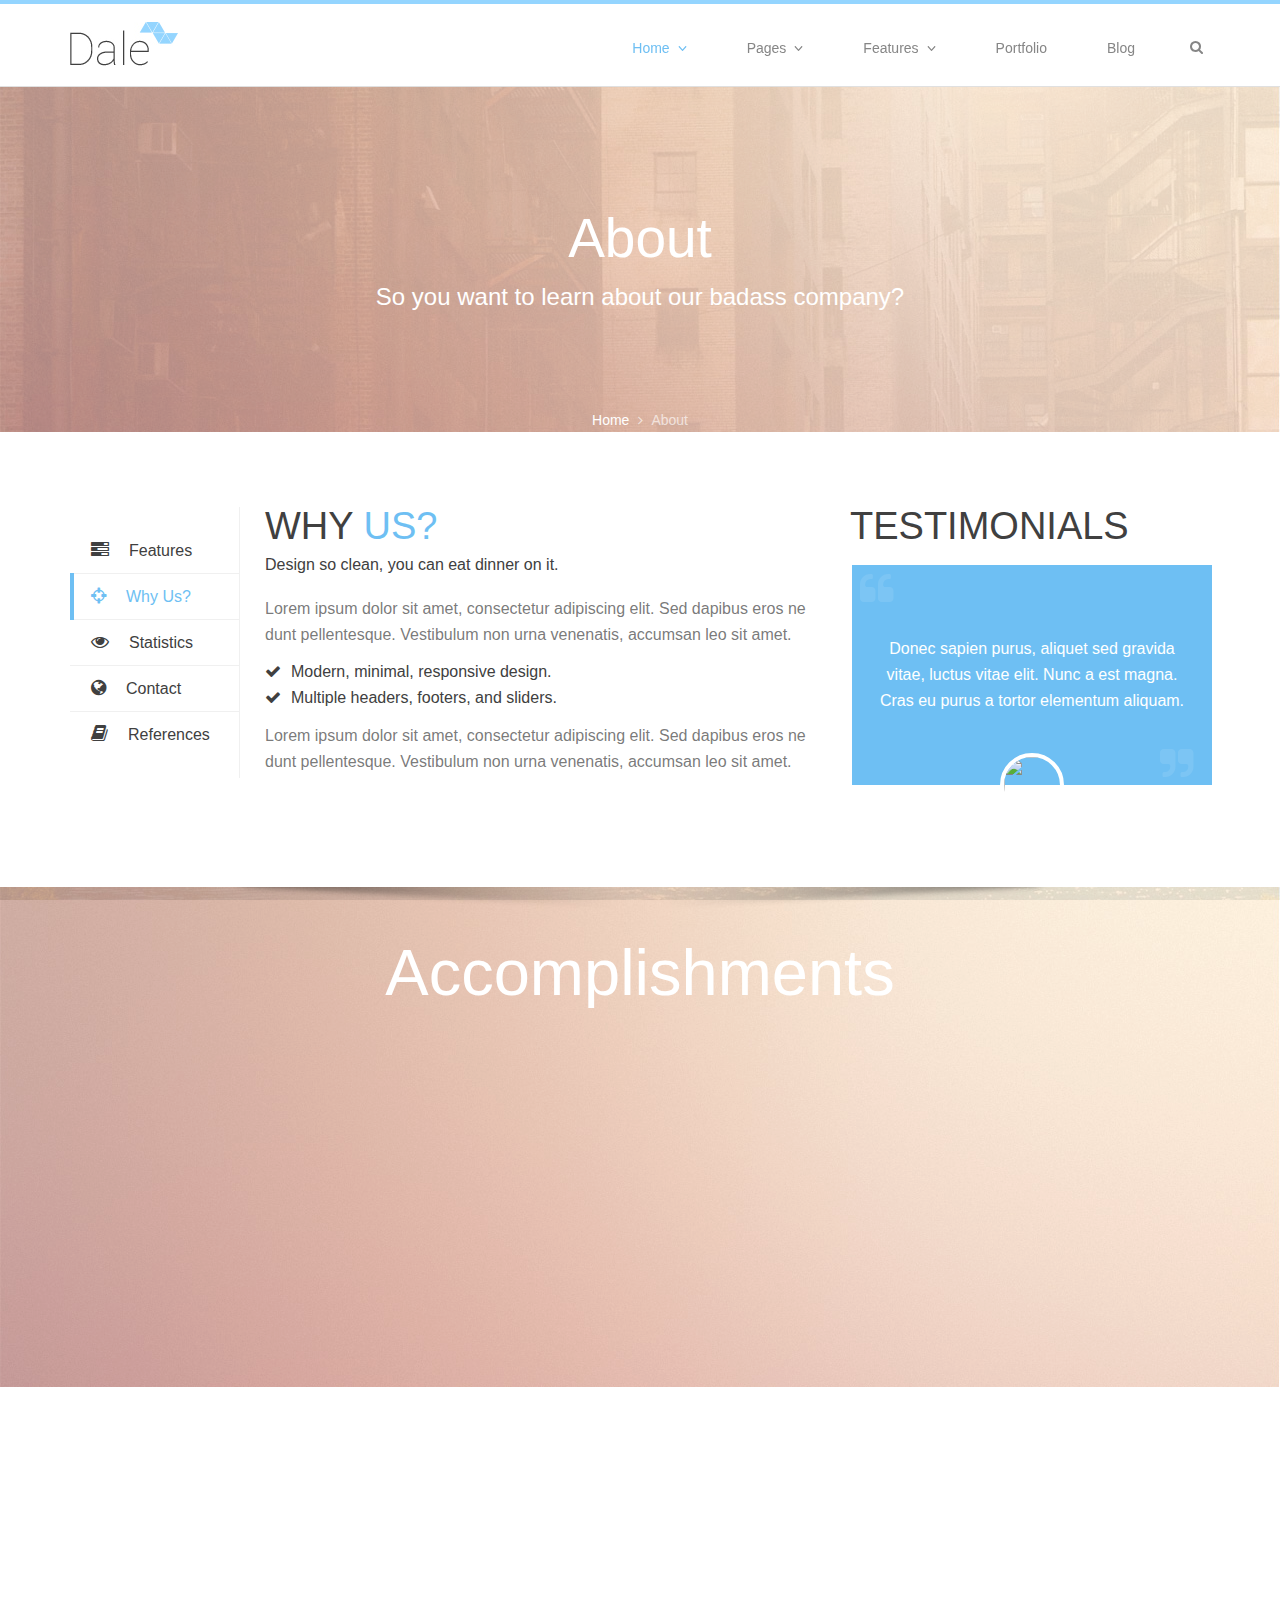
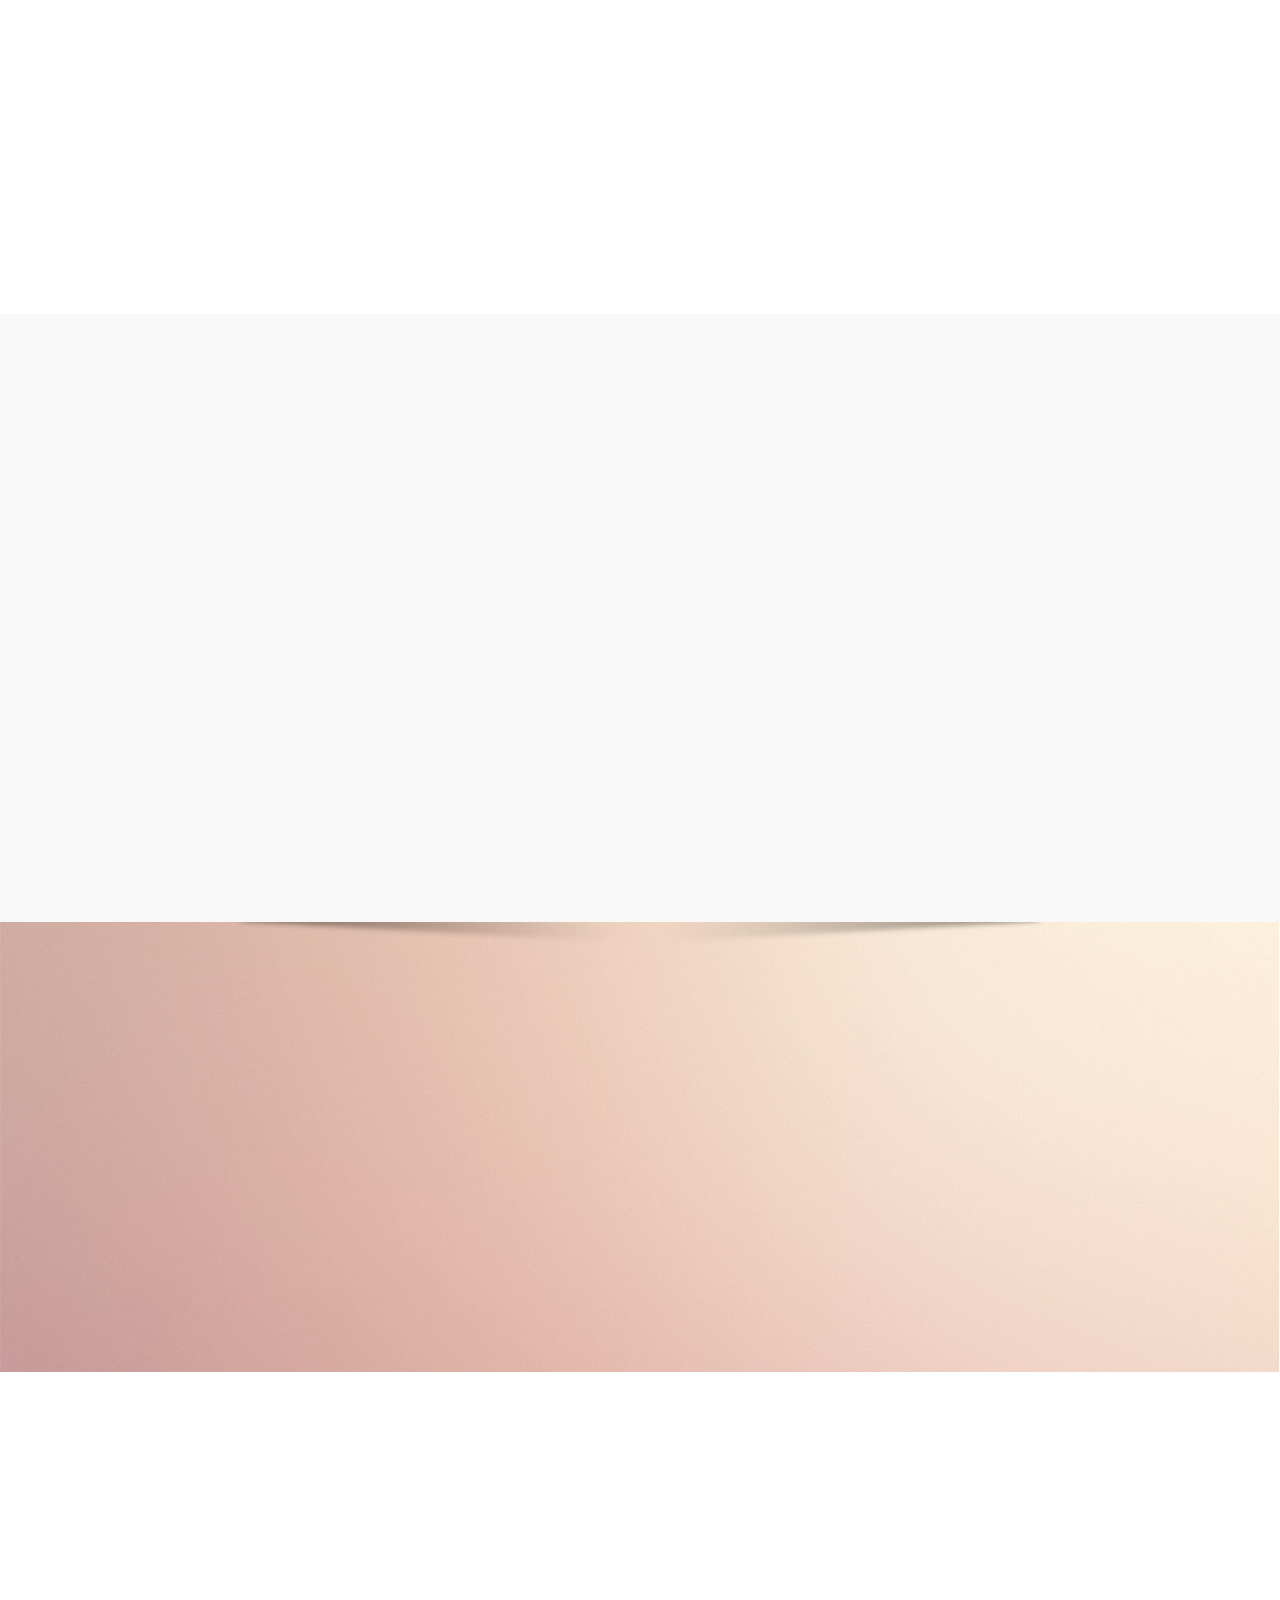
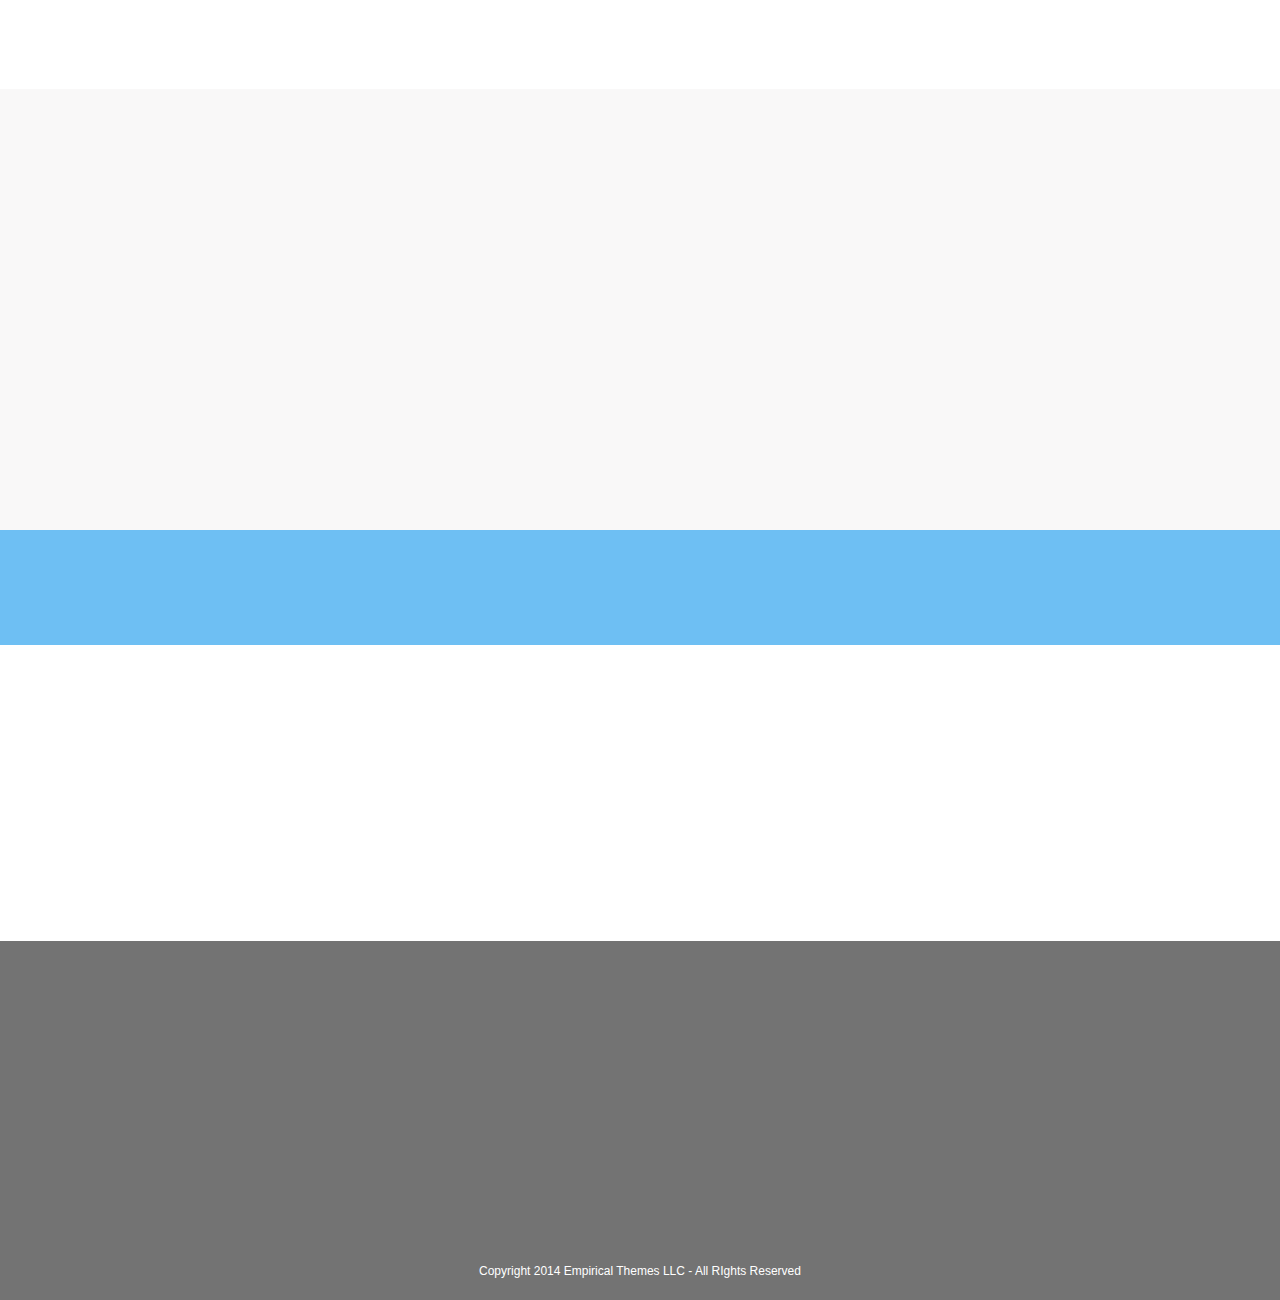
==== about.html @ 790bd509 "Начальная версия шаблона." ====
<!DOCTYPE html PUBLIC "-//W3C//DTD XHTML 1.0 Transitional//EN" "http://www.w3.org/TR/xhtml1/DTD/xhtml1-transitional.dtd">
<html xmlns="http://www.w3.org/1999/xhtml">
<head>
<meta http-equiv="Content-Type" content="text/html; charset=UTF-8" />

<meta name="viewport" content="width=device-width, initial-scale=1">

<title>HTML5 шаблон сайта web-студии</title>

	<!-- Bootstrap core CSS -->
    <link href="css/bootstrap.css" rel="stylesheet" />
    <!-- Primary CSS styles -->
    <link href="css/style.css" rel="stylesheet" />
    <!-- Fontawesome CSS styles -->
    <link href="css/font-awesome.min.css" rel="stylesheet" />
    <!-- Aniamte CSS styles -->
    <link href="css/animate.css" rel="stylesheet" />
    <!-- Nivo Slider CSS Styles -->
    <link href="css/nivo-slider.css" rel="stylesheet" />
    <!-- Owl Carousel CSS Styles -->
    <link href="css/owl.carousel.css" rel="stylesheet" />
    <link href="css/owl.transitions.css" rel="stylesheet" />
    
</head>
  
<body>

     <div class="container-wrapper navigation">
    	<nav class="navbar navbar-default" role="navigation">
        
            <div class="container">
            
                <div class="navbar-header">
                    <button type="button" class="navbar-toggle" data-toggle="collapse" data-target="">
                        <i class="fa fa-bars"></i>
                    </button>
                    <a class="navbar-brand" href="index.html">
                        <img src="images/logo.jpg" />
                    </a>
                    <ul class="mini"></ul><!-- mobile navigation -->
            	</div><!-- .navbar-header -->
                
                <div class="collapse navbar-collapse">
                	<div class="right">
                        <ul class="nav navbar-nav">
                            <li class="active dropdown h">
                            	<a href="#">Home</a>
                            	<ul class="dropdown-menu">
                                    <li><a href="#">Badass</a></li>
                                    <li><a href="#">Dropdown</a></li>
                                    <li><a href="#">Menu</a></li>
                                </ul>
                            </li>
                            <li class="dropdown h">
                                <a href="#">Pages</a>
                                <ul class="dropdown-menu">
                                    <li><a href="about.html">About</a></li>
                                    <li><a href="contact.html">Contact</a></li>
                                    <li><a href="blog.html">Blog</a></li>
                                    <li><a href="single.html">Single</a></li>
                                    <li><a href="footer-alternate.html">Footer 2</a></li>
                                </ul>
                            </li>
                            
                            <li class="dropdown h full">
                            	<a href="#">Features</a>
                                <section class="container dropdown-menu">
                                	<span class="wrapper">
                                    	<div class="clear-wrapper">
                                        	<article>
                                                <strong>PAGE STRUCTURE</strong>
                                                <ul>
                                                    <li><a href="#"><i class="fa fa-video-camera"></i>Video Backgrounds</a></li>
                                                    <li><a href="#"><i class="fa fa-picture-o"></i>Parallax Backgrounds</a></li>
                                                    <li><a href="#"><i class="fa fa-sun-o"></i>Light Background</a></li>
                                                    <li><a href="#"><i class="fa fa-moon-o"></i>Dark Background</a></li>
                                                </ul>
                                            </article>
                                            
                                            <span class="divider"></span>
                                            
                                            <article>
                                                <strong>PAGE ELEMENTS</strong>
                                                <ul>
                                                    <li><a href="#"><i class="fa fa-video-camera"></i>Lorem Ipsum</a></li>
                                                    <li><a href="#"><i class="fa fa-picture-o"></i>Dolar Sit</a></li>
                                                    <li><a href="#"><i class="fa fa-sun-o"></i>Amet</a></li>
                                                    <li><a href="#"><i class="fa fa-moon-o"></i>Varun Sitrem</a></li>
                                                </ul>
                                            </article>
                                            
                                            <span class="divider"></span>
                                            
                                            <article>
                                                <strong>SOME MORE STUFF</strong>
                                                <ul>
                                                    <li><a href="#"><i class="fa fa-video-camera"></i>Pricing</a></li>
                                                    <li><a href="#"><i class="fa fa-picture-o"></i>Content</a></li>
                                                    <li><a href="#"><i class="fa fa-sun-o"></i>Features</a></li>
                                                    <li><a href="#"><i class="fa fa-moon-o"></i>Typography</a></li>
                                                </ul>
                                            </article>
                                        </div><!-- .clear-wrapper -->
                                        
                                        <div class="color-wrapper">
                                        	<strong>FRESH FROM THE BLOG</strong>
                                           	<div class="nivo-wrapper">
                                                <div id="slider" class="nivoSlider">
                                                    <img src="images/citydown.jpg" alt="" name="" width="310" height="150" />
                                                    <img src="images/oceanscene.jpg" alt="" name="" width="310" height="150" />
                                                </div>
                                            </div>
                                            <p><a href="#">To see more, check out our portfolio page! Prepare to be impressed.</a></p>
                                        </div><!-- .color-wrapper -->
                                    </span>
                                </section><!-- .container.dropdown-menu -->
                            </li><!-- .dropdown.full -->
                            
                            <li><a href="portfolio-1.html">Portfolio</a></li>
                            <li><a href="blog.html">Blog</a></li>
                        </ul>
                        <div class="navbar-form navbar-left">
                        	<i class="fa fa-times"></i>
                        	<i class="fa fa-search"></i>
                        </div>
                    </div>
            	</div><!-- /.navbar-collapse -->
       		</div><!-- /.container-fluid -->
        	<div class="search-field">
                <div class="container">
                	<form method="get" role="search">
                		<input type="text" name="s" placeholder="Type then press enter..." />
                        <button type="submit" class="hidden btn btn-default">Submit</button>
                  	</form>
                </div>
            </div><!-- search-field -->
   		</nav>
   	</div><!-- .navigation -->
    
    <div id="nav-ends"></div>
    
    <section class="slug parallax-slug-1" data-stellar-background-ratio="0">
    	<div class="overlay">
            <div class="container">
            	<div class="row">
                    <div class="col-lg-12">
                        <h1 class="anim fadeInDown">About</h1>
                        <p class="anim fadeInDown" data-wow-delay=".32s">So you want to learn about our badass company?</p>
                        <span class="anim fadeInDown" data-wow-delay=".42s"><a href="index.html">Home</a> <i class="fa fa-angle-right"></i> About</span>
                    </div><!-- .col-lg-12 -->
                </div><!-- .row -->
            </div>
        </div><!-- .overlay -->
    </section><!-- .slug -->
    
    
    
    <section class="content-section">
    	<div class="container">
        	<div class="row no-heading">
            	<div class="col-lg-2 anim fadeInLeft">
                
                	<div class="tabs side anim fadeIn">
                    	<ul class="panels">
                        	<li data-tab-id="tab1"><i class="fa fa-tasks"></i><a href="#">Features</a></li>
                        	<li data-tab-id="tab2" class="active"><i class="fa fa-crosshairs"></i><a href="#">Why Us?</a></li>
                        	<li data-tab-id="tab3"><i class="fa fa-eye"></i><a href="#">Statistics</a></li>
                        	<li data-tab-id="tab4"><i class="fa fa-globe"></i><a href="#">Contact</a></li>
                        	<li data-tab-id="tab5"><i class="fa fa-book"></i><a href="#">References</a></li>
                        </ul><!-- .panels -->
                    </div><!-- .tabs -->
                    
                </div><!-- .col-lg-8 -->
                
                <div class="col-lg-6 anim fadeInLeft" id="tab-content-wrapper">
                    
                     <div class="read tab-content" id="tab1">
                        <h3>FEATURES</h3>
                        <strong>Packed with more features than a thing.</strong>
                        <p>
                            Proin convallis non nunc vel rutrum. Aenean quis consectetur augue, et dapibus
                            lacus. Aliquam imperdiet dui non magna accumsan, id imperdiet magna mollis.
                        </p>
                        <ul class="fa">
                            <li><i class="fa-check fa"></i>Modern, minimal, responsive design.</li>
                            <li><i class="fa-check fa"></i>Multiple headers, footers, and sliders.</li>
                        </ul>
                        <p>     
                        	Sed dapibus nunc at aliquet dignissim. Proin eget congue sapien. Nam molestie 
                            ac nibh eget eleifend. Sed consectetur consequat tortor, eu vehicula erat.
                        </p>
                        <p>
                            Proin vehicula lectus eu ipsum varius, sed consequat lectus consectetur. 
                            Proin mollis nisi quam, commodo ultrices tortor sagittis sed. Quisque sit
                            amet cursus eros. Etiam vel sem consequat, fermentum odio et, placerat augue.
                        </p>
                    </div><!-- content -->
                        
                    <div class="read tab-content" id="tab2">
                        <h3>WHY <span>US?</span></h3>
                        <strong>Design so clean, you can eat dinner on it.</strong>
                        <p>
                            Lorem ipsum dolor sit amet, consectetur adipiscing elit. Sed dapibus eros ne
                            dunt pellentesque. Vestibulum non urna venenatis, accumsan leo sit amet.
                        </p>
                        <ul class="fa">
                            <li><i class="fa-check fa"></i>Modern, minimal, responsive design.</li>
                            <li><i class="fa-check fa"></i>Multiple headers, footers, and sliders.</li>
                        </ul>
                        <p>
                            Lorem ipsum dolor sit amet, consectetur adipiscing elit. Sed dapibus eros ne
                            dunt pellentesque. Vestibulum non urna venenatis, accumsan leo sit amet.
                        </p>
                    </div><!-- content -->
                    
                    
                     <div class="read tab-content" id="tab3">
                        <h3>STATISTICS</h3>
                        <strong>Here are some of our awesome stats!</strong>
                        <p>
                            Lorem ipsum dolor sit amet, consectetur adipiscing elit. Sed dapibus eros ne
                            dunt pellentesque. Vestibulum non urna venenatis, accumsan leo sit amet.
                        </p>
                        <ul class="fa">
                            <li><i class="fa-check fa"></i>Modern, minimal, responsive design.</li>
                            <li><i class="fa-check fa"></i>Multiple headers, footers, and sliders.</li>
                        </ul>
                        <p>
                            Lorem ipsum dolor sit amet, consectetur adipiscing elit. Sed dapibus eros ne
                            dunt pellentesque. Vestibulum non urna venenatis, accumsan leo sit amet.
                        </p>
                        <p>
                            Lorem ipsum dolor sit amet, consectetur adipiscing elit. Sed dapibus eros ne
                            dunt pellentesque. Vestibulum non urna venenatis, accumsan leo sit amet.
                        </p>
                    </div><!-- content -->
                    
                     <div class="read tab-content" id="tab4">
                        <h3>CONTACT <span>US</span></h3>
                        <strong>Drop us a message, bro.</strong>
                        <p>
                            Lorem ipsum dolor sit amet, consectetur adipiscing elit. Sed dapibus eros ne
                            dunt pellentesque. Vestibulum non urna venenatis, accumsan leo sit amet.
                        </p>
                        <ul class="fa">
                            <li><i class="fa-check fa"></i>Modern, minimal, responsive design.</li>
                            <li><i class="fa-check fa"></i>Multiple headers, footers, and sliders.</li>
                            <li><i class="fa-check fa"></i>Creative theme packed with many features.</li>
                        </ul>
                        <p>
                            Lorem ipsum dolor sit amet, consectetur adipiscing elit. Sed dapibus eros ne
                            dunt pellentesque. Vestibulum non urna venenatis, accumsan leo sit amet.
                        </p>
                        <p>
                            Lorem ipsum dolor sit amet, consectetur adipiscing elit. Sed dapibus eros ne
                            dunt pellentesque. Vestibulum non urna venenatis, accumsan leo sit amet.
                        </p>
                        <p>
                            Lorem ipsum dolor sit amet, consectetur adipiscing elit. Sed dapibus eros ne
                            dunt pellentesque. Vestibulum non urna venenatis, accumsan leo sit amet.
                        </p>
                    </div><!-- content -->
                    
                     <div class="read tab-content" id="tab5">
                        <h3>OUR <span>REFERECES</span></h3>
                        <strong>Here are some important people that can talk about us.</strong>
                        <p>
                            Lorem ipsum dolor sit amet, consectetur adipiscing elit. Sed dapibus eros ne
                            dunt pellentesque. Vestibulum non urna venenatis, accumsan leo sit amet.
                        </p>
                        <ul class="fa">
                            <li><i class="fa-check fa"></i>Modern, minimal, responsive design.</li>
                            <li><i class="fa-check fa"></i>Multiple headers, footers, and sliders.</li>
                        </ul>
                        <p>
                            Lorem ipsum dolor sit amet, consectetur adipiscing elit. Sed dapibus eros ne
                            dunt pellentesque. Vestibulum non urna venenatis, accumsan leo sit amet.
                        </p>
                        <p>
                            Lorem ipsum dolor sit amet, consectetur adipiscing elit. Sed dapibus eros ne
                            dunt pellentesque. Vestibulum non urna venenatis, accumsan leo sit amet.
                        </p>
                        <p>
                            Lorem ipsum dolor sit amet, consectetur adipiscing elit. Sed dapibus eros ne
                            dunt pellentesque. Vestibulum non urna venenatis, accumsan leo sit amet.
                        </p>
                    </div><!-- content -->
                    
                </div>
                
                <div class="col-lg-4 read anim fadeInRight">
                	<h3>TESTIMONIALS</h3>
                    <div class="testimonials">
                        <i class="fa fa-quote-left"></i>
                        <div class="testimonial-wrapper" id="testimonials">
                            <div>
                                <p>
                                    Donec sapien purus, aliquet sed gravida vitae,
                                    luctus vitae elit. Nunc a est magna. Cras eu purus
                                    a tortor elementum aliquam.
                                </p>
                       			<img src="http://placehold.it/70x70/f8c2c5/ffffff" />
                            </div>
                            <div>
                                <p>
                                    Donec sapien purus, aliquet sed gravida vitae,
                                    luctus vitae elit. Nunc a est magna. Cras eu purus
                                    a tortor elementum aliquam.
                                </p>
                       			<img src="http://placehold.it/70x70/f8c2c5/ffffff" />
                            </div>
                            <div>
                                <p>
                                    Donec sapien purus, aliquet sed gravida vitae,
                                    luctus vitae elit. Nunc a est magna. Cras eu purus
                                    a tortor elementum aliquam.
                                </p>
                       			<img src="http://placehold.it/70x70/f8c2c5/ffffff" />
                            </div>
                        </div><!-- .testimonial-wrapper -->
                    	<i class="fa fa-quote-right"></i>
                    </div>
                </div><!-- .col-lg-4 -->
            </div><!-- .row -->
        </div><!-- .container -->
    </section><!-- .content-section -->
    
    <!--<section class="content-section slider-with-text">
    	<div class="container">
        	<div class="row">
                <div class="col-lg-5">
                    <div class="nivo-wrapper anim fadeInLeft">
                        <div class="nivoSlider" id="about_slider">
                            <img src="images/handsonproject.jpg" alt="" />
                            <img src="images/470bike.jpg" />
                        </div>
                    </div>
                </div>
                
                <div class="col-lg-7">
                    <p class="anim fadeInRight">
                        Lorem ipsum dolor sit amet, consectetur adipiscing elit. Sed dapibus eros nec tincidunt 
                        pellentesque. Vestibulum non urna venenatis, accumsan leo sit amet, sodales neque. Aenean 
                        sed gravida urna, acondimentum arcu. Duis pulvinar leo nec enim suscipit, quis lacinia libero 
                        hendrerit.
                    </p>
                    <ul class="fa large">
                        <li class="anim fadeInRight" data-wow-delay=".20s"><i class="fa fa-check"></i>100% Responsive Content</li>
                        <li class="anim fadeInRight" data-wow-delay=".25s"><i class="fa fa-check"></i>Infinite Color Options</li>
                        <li class="anim fadeInRight" data-wow-delay=".30s"><i class="fa fa-check"></i>Free Stock Images and Videos to Help you Get Started</li>
                        <li class="anim fadeInRight" data-wow-delay=".35s"><i class="fa fa-check"></i>Embeded Sliders, Parallax Content, Video Backgrounds</li>
                        <li class="anim fadeInRight" data-wow-delay=".40s"><i class="fa fa-check"></i>Thoroughly Documented</li>
                    </ul>
                    <p><a class="btn btn-primary btn-sm anim fadeInRight" data-wow-delay=".45s" role="button">Contact Us</a></p>
                </div>
            </div>
            
        </div>
    </section><!-- .content-section -->
    
    <section class="content-section min-flex fixed parallax-bg-4" data-stellar-background-ratio=".2" data-stellar-vertical-offset="550">
        <div class="overlay">
    		<span class="shadows"></span>
            
            <div class="container">
            
                <div class="row">
                    <div class="col-lg-12 anim fadeInUp">
                        <h1>Accomplishments</h1>
                    </div><!-- .col-lg-12 -->
                </div><!-- .row -->
                
                <div class="row">
                    <div class="col-lg-12 anim fadeInDown">
                    
                        <ul class="number-list">
                            <li data-amount="244352">
                                <i class="fa fa-truck"></i>
                                <span>0</span>
                                <p>Packages Delivered</p>
                            </li>
                            
                            <li data-amount="3920">
                                <i class="fa fa-crosshairs"></i>
                                <span>0</span>
                                <p>Targets Eliminated</p>
                            </li>
                            
                            <li data-amount="219">
                                <i class="fa fa-key"></i>
                                <span>0</span>
                                <p>Doors Opened</p>
                            </li>
                            
                            <li data-amount="1203">
                                <i class="fa fa-laptop"></i>
                                <span>0</span>
                                <p>Doors Opened</p>
                            </li>
                            
                            <li data-amount="130000">
                                <i class="fa fa-thumbs-up"></i>
                                <span>0</span>
                                <p>Clients Satisfied</p>
                            </li>
                            
                        </ul><!-- .number-list -->
                        
                    </div><!-- .col-lg-12 -->
                </div><!-- .row -->
                
            </div><!-- .container -->
        </div><!-- .overlay -->
    </section><!-- .content-section -->
    
    <section class="content-section">
        <div class="container">
        
            <div class="row">
            
                <div class="col-lg-6 anim fadeInLeft">
                    <h3><i class="fa fa-thumbs-up"></i>OUR <span>SKILLS</span></h3>
                    
                    <ul class="bars">
                        <li>
                            <p>Speaking</p>
                            <span>90%</span>
                            <div class="progress"><div class="progress-bar" role="progressbar" data-value="90"></div></div>
                        </li>
                        <li>
                            <p>People</p>
                            <span>88%</span>
                            <div class="progress"><div class="progress-bar" role="progressbar" data-value="80"></div></div>
                        </li>
                        <li>
                            <p>Marketing</p>
                            <span>86%</span>
                            <div class="progress"><div class="progress-bar" role="progressbar" data-value="86"></div></div>
                        </li>
                        <li>
                            <p>Campaigning</p>
                            <span>82%</span>
                            <div class="progress"><div class="progress-bar" role="progressbar" data-value="82"></div></div>
                        </li>
                        <li>
                            <p>Laughing</p>
                            <span>100%</span>
                            <div class="progress"><div class="progress-bar" role="progressbar" data-value="100"></div></div>
                        </li>
                    </ul>
                    
                </div><!-- .col-lg-6 -->
                
                <div class="col-lg-6 anim fadeInRight">
                	 <h3><i class="fa fa-gift"></i>OUR <span>SPECIALTIES</span></h3>
                     
                   	<ul class="accordion">
                        <li class="active">
                            <span>
                                <a href="#">Helping</a>
                            </span>
                            <article>
                                <p>
                                    Lorem ipsum dolor sit amet, consectetur adipiscing elit. Sed dapibus eros
                                    nec tincidunt pellentesque. Vestibulum non urna venenatis, accumsan leo sit 
                                    amet, sodales neque. Aenean sed gravida urna, ac condimentum arcu. Duis
                                    pulvinar leo nec enim suscipit, quis lacinia libero hendrerit.
                                </p>
                            </article>
                        </li>
                        
                        <li>
                            <span>
                                <a href="#">Search Engines</a>
                            </span>
                            <article>
                            	<p>
                                    Lorem ipsum dolor sit amet, consectetur adipiscing elit. Sed dapibus eros
                                    nec tincidunt pellentesque. Vestibulum non urna venenatis, accumsan leo sit 
                                    amet, sodales neque. Aenean sed gravida urna, ac condimentum arcu. Duis
                                    pulvinar leo nec enim suscipit, quis lacinia libero hendrerit.
                                </p>
                            </article>
                        </li>
                        
                        <li>
                            <span>
                                <a href="#">Aesthetics</a>
                            </span>
                            <article>
                            	<p>
                                    Lorem ipsum dolor sit amet, consectetur adipiscing elit. Sed dapibus eros
                                    nec tincidunt pellentesque. Vestibulum non urna venenatis, accumsan leo sit 
                                    amet, sodales neque. Aenean sed gravida urna, ac condimentum arcu. Duis
                                    pulvinar leo nec enim suscipit, quis lacinia libero hendrerit.
                                </p>
                            </article>
                        </li>
                   	</ul>
                    
                </div><!-- .col-lg-6 -->
                
            </div><!-- .row -->
        </div><!-- .container -->
    </section><!-- .content-section -->
    
    <section class="content-section light">
    
    	<div class="container feature-list-2">
        
            <div class="row">
            
                <div class="col-md-4 feature anim fadeInLeft" data-wow-delay="0.05s">
                    <h5><i class="fa fa-money"></i>Return on Investment</h5>
                    <p>
                    	Accusantium quam, ultricies eget id, aliquam eget nibh et. 
                        Maecen risus at semper ullamcorp.
                    </p>
                </div><!-- .feature -->
                
                <div class="col-md-4 feature anim fadeInDown" data-wow-delay="0.05s">
                    <h5><i class="fa fa-trophy"></i>Thorough Documenation</h5>
                    <p>
                    	Accusantium quam, ultricies eget id, aliquam eget nibh et.
                        Maecen risus at semper ullamcorp.
                    </p>
                </div><!-- .feature -->
                
                <div class="col-md-4 feature anim fadeInDown" data-wow-delay="0.05s">
                    <h5><i class="fa fa-book"></i>Award-Winning Designs</h5>
                    <p>
                    	Accusantium quam, ultricies eget id, aliquam eget nibh et. 
                        Maecen risus at semper ullamcorp.
                    </p>
                </div><!-- .feature -->
         	</div><!-- .row -->
            
            <div class="row">
            
               	<div class="col-md-4 feature anim fadeInLeft" data-wow-delay="0.25s">
                    <h5><i class="fa fa-leaf"></i>You Wont Be-Leaf</h5>
                    <p>
                        What do you think? Worst pun of the year? You have to 
                        admit it though, that was kind of funny.
                    </p>
                </div><!-- .feature -->
                
                <div class="col-md-4 feature anim fadeInUp" data-wow-delay="0.25s">
                    <h5><i class="fa fa-hdd-o"></i>Lightweight Pages</h5>
                    <p>
                    	Accusantium quam, ultricies eget id, aliquam eget nibh et. 
                        Maecen risus at semper ullamcorp.
                    </p>
                </div><!-- .feature -->
                
                <div class="col-md-4 feature anim fadeInRight" data-wow-delay="0.25s">
                    <h5><i class="fa fa-beer"></i>Cheers</h5>
                    <p>
                    	Accusantium quam, ultricies eget id, aliquam eget nibh et. 
                    	Maecen risus at semper ullamcorp.
                    </p>
                </div><!-- .feature -->
         	</div><!-- .row -->
            
            <div class="row">
            
                <div class="col-md-4 feature anim fadeInLeft" data-wow-delay="0.35s">
                    <h5><i class="fa fa-money"></i>Return on Investment</h5>
                    <p>
                    	Accusantium quam, ultricies eget id, aliquam eget nibh et. 
                    	Maecen risus at semper ullamcorp.
                    </p>
                </div><!-- .feature -->
                
                <div class="col-md-4 feature anim fadeInUp" data-wow-delay="0.35s">
                    <h5><i class="fa fa-trophy"></i>Thorough Documenation</h5>
                    <p>
                    	Accusantium quam, ultricies eget id, aliquam eget nibh et. 
                       	Maecen risus at semper ullamcorp.
                    </p>
                </div><!-- .feature -->
                
                <div class="col-md-4 feature anim fadeInRight" data-wow-delay="0.35s">
                    <h5><i class="fa fa-book"></i>Award-Winning Designs</h5>
                    <p>
                    	Accusantium quam, ultricies eget id, aliquam eget nibh et. 
                    	Maecen risus at semper ullamcorp.
                    </p>
                </div><!-- .feature -->
         	</div><!-- .row -->
            
        </div><!-- .container -->
    </section>
    
    <section class="content-section fixed small parallax-bg-5 charts" data-stellar-background-ratio=".2" data-stellar-vertical-offset="1150">
        <div class="overlay">
    		<span class="shadows"></span>
            
            <div class="container">
                
                <div class="row anim fadeInDown">
                	<div class="col-md-3 chart-wrapper">
                    	<span class="chart" data-value="90">
                    		<h4>Marketing</h4>
                            <span class="percent"></span>
                        </span>
                        <p>
                            Phasellus varius lorem et porttitor cursus. 
                            Curabitur eleifend nibh dus.
                        </p>
                    </div>	<!-- .col-lg-3 -->
                    
                    <div class="col-md-3 chart-wrapper">
                    	<span class="chart" data-value="85">
                    		<h4>R&D</h4>
                            <span class="percent"></span>
                        </span>
                        <p>
                            Phasellus ornare nunc libero, velittis
                            suscipit sed. Nam ornare augue.
                        </p>
                    </div>	<!-- .col-lg-3 -->
                    
                    <div class="col-md-3 chart-wrapper">
                    	<span class="chart" data-value="83">
                    		<h4>Target Consulting</h4>
                            <span class="percent"></span>
                        </span>
                        <p>
                            Integer porta odio ante, a facilisis lorem 
                            vulputate faucibus.
                        </p>
                    </div>	<!-- .col-lg-3 -->
                    
                    <div class="col-md-3 chart-wrapper">
                    	<span class="chart" data-value="93">
                    		<h4>Client Return Rate</h4>
                            <span class="percent"></span>
                        </span>
                        <p>
                        	Proin in nibh placerat, posuere nisl nec, 
                            tempor orci sagittis a varius.
                        </p>
                    </div>	<!-- .col-lg-3 -->
                </div><!-- .row -->
                
            </div><!-- .container -->
        </div><!-- .overlay -->
    </section><!-- .content-section -->
   
   	<section class="content-section anim fadeInDown" data-wow-delay="0.25s">
        <div class="container">
            <h1><i class="fa fa-pencil"></i>OUR <span>TEAM</span></h1>
              <p>
              	This is a lighter-weight team section that does not use the Master Slider. You can, however, simply use the
                slider from the homepage.
              </p>
        </div>
    </section>
    
    <section class="content-section light team">

    	<div class="container basic" id="teamSlider">
        	
            <div class="row anim fadeInUp">
                 <div class="col-md-3 member-wrapper">
                	<div class="ms-slide" data-member-id="1">
                    	<span>
                            <a href="#" id="desc" data-zoom="true">
                               <img src="http://placehold.it/300x290/f8c2c5/ffffff" />
                            </a>
                        </span>
                    	<h4>Ellen John</h4>
                        <p>Public Relations</p>
                    </div>
                </div><!-- .col-lg-3 -->
                
                <div class="col-md-3 member-wrapper">
                	<div class="ms-slide" data-member-id="2">
                    	<span>
                       		<a href="#" id="desc">
                               <img src="http://placehold.it/300x290/f8c2c5/ffffff" />
                           	</a>
                        </span>
                    	<h4>Paul Holder</h4>
                        <p>Team Motivator</p>
                    </div>
                </div><!-- .col-lg-3 -->
                
            	<div class="col-md-3 member-wrapper">
                	<div class="ms-slide" data-member-id="3">
                   		<span>
                       		<a href="#" id="desc">
                               <img src="http://placehold.it/300x290/f8c2c5/ffffff" />
                            </a>
                        </span>
                    	<h4>Sarah Smith</h4>
                        <p>Marketing Director</p>
                    </div>
                </div><!-- .col-lg-3 -->
                 
                <div class="col-md-3 member-wrapper">
                	<div class="ms-slide" data-member-id="4">
                    	<span>
                       		<a href="#" id="desc">
                               <img src="http://placehold.it/300x290/f8c2c5/ffffff" />
                            </a>
                        </span>
                    	<h4>Mark Doe</h4>
                        <p>Company Ceo</p>
                    </div>
                </div><!-- .col-lg-3 -->
                
            </div><!-- .row -->
            
            <div class="member-box-wrapper">
                
                 <!-- Person 1 Box -->
                <div class="member-box" id="1">
                   
                    <div class="color-wrapper">
                    	<a href="#" id="close"><i class="fa fa-times"></i></a>
                        <img src="http://placehold.it/300x290/f8c2c5/ffffff" />
                        <strong>Ellen John</strong>
                        <span>Public Relations</span>
                        <ul class="social-media">
                        	<li><a href="#twitter"><i class="fa fa-twitter"></i></a></li>
                        	<li><a href="#facebook"><i class="fa fa-facebook"></i></a></li>
                        	<li><a href="#linkedin"><i class="fa fa-linkedin"></i></a></li>
                        	<li><a href="#github"><i class="fa fa-github"></i></a></li>
                        	<li><a href="#pintrest"><i class="fa fa-pinterest"></i></a></li>
                        	<li><a href="#email"><i class="fa fa-envelope"></i></a></li>
                        </ul>
                    </div><!-- .color-wrapper -->
                    
                    <div class="clear-wrapper">
                       	<h3>About Me</h3>
                       	<p>Phasellus condimentum sed diam vel vulputate. Pellentesque <a href="#">external link</a> nunc.
                        Nullam volutpat dapibus orci, a porttitor dolor dignissim id. Nulla turpis 
                        tellus, sodales nec tincidunt in, auctor ac lacus.</p>
                         
                        <h3>Skills</h3>
                        <ul class="bars">
                        	<li>
                            	<strong>Speaking</strong>
                                <span>90%</span>
                            	<div class="progress"><div class="progress-bar" role="progressbar" data-value="90"></div></div>
                            </li>
                            <li>
                            	<strong>People</strong>
                                <span>88%</span>
                            	<div class="progress"><div class="progress-bar" role="progressbar" data-value="80"></div></div>
                            </li>
                            <li>
                            	<strong>Marketing</strong>
                                <span>86%</span>
                            	<div class="progress"><div class="progress-bar" role="progressbar" data-value="86"></div></div>
                            </li>
                            <li>
                            	<strong>Campaigning</strong>
                                <span>82%</span>
                            	<div class="progress"><div class="progress-bar" role="progressbar" data-value="82"></div></div>
                            </li>
                        </ul>
                       
                    </div><!-- .clear-wrapper -->
                    <div class="shadow-lg"></div><!-- Remove this to remove the bottom shadow -->  
                </div><!-- .member-box -->
                
                <!-- Person 2 Box -->
                <div class="member-box" id="2">
                
                	<div class="color-wrapper">
                    	<a href="#" id="close"><i class="fa fa-times"></i></a>
                        <img src="http://placehold.it/300x290/f8c2c5/ffffff" />
                        <strong>Paul Holder</strong>
                        <span>Team Motivator</span>
                        <ul class="social-media">
                        	<li><a href="#twitter"><i class="fa fa-twitter"></i></a></li>
                        	<li><a href="#facebook"><i class="fa fa-facebook"></i></a></li>
                        	<li><a href="#linkedin"><i class="fa fa-linkedin"></i></a></li>
                        	<li><a href="#github"><i class="fa fa-github"></i></a></li>
                        	<li><a href="#pintrest"><i class="fa fa-pinterest"></i></a></li>
                        	<li><a href="#email"><i class="fa fa-envelope"></i></a></li>
                        </ul>
                    </div><!-- .color-wrapper -->
                    
                    <div class="clear-wrapper">
                       	<h3>About Me</h3>
                       	<p>Lorem ipsum dolor sit amet, <a href="#">external link</a> consectetur adipiscing elit. Ut urna velit,
                        laoreet a tincidunt non, ullamcorper vitae mauris.  Ut id dui nec enim 
                        volutpat vehicula ut eget nunc.</p>
                         
                        <h3>Skills</h3>
                        <ul class="bars">
                        	<li>
                            	<strong>Communication</strong>
                                <span>95%</span>
                            	<div class="progress"><div class="progress-bar" role="progressbar" data-value="95"></div></div>
                            </li>
                            <li>
                            	<strong>Public Relations</strong>
                                <span>90%</span>
                            	<div class="progress"><div class="progress-bar" role="progressbar" data-value="90"></div></div>
                            </li>
                            <li>
                            	<strong>Marketing</strong>
                                <span>86%</span>
                            	<div class="progress"><div class="progress-bar" role="progressbar" data-value="86"></div></div>
                            </li>
                            <li>
                            	<strong>Campaigning</strong>
                                <span>82%</span>
                            	<div class="progress"><div class="progress-bar" role="progressbar" data-value="82"></div></div>
                            </li>
                        </ul>
                       
                    </div><!-- .clear-wrapper -->
                    
                    <div class="shadow-lg"></div><!-- Remove this to remove the bottom shadow -->  
                </div><!-- .member-box -->
                
                 <!-- Person 3 Box -->
                <div class="member-box" id="3">
                
                	 <div class="color-wrapper">
                    	<a href="#" id="close"><i class="fa fa-times"></i></a>
                        <img src="http://placehold.it/300x290/f8c2c5/ffffff" />
                        <strong>Sarah Smith</strong>
                        <span>Marketing Director</span>
                        <ul class="social-media">
                        	<li><a href="#twitter"><i class="fa fa-twitter"></i></a></li>
                        	<li><a href="#facebook"><i class="fa fa-facebook"></i></a></li>
                        	<li><a href="#linkedin"><i class="fa fa-linkedin"></i></a></li>
                        	<li><a href="#github"><i class="fa fa-github"></i></a></li>
                        	<li><a href="#pintrest"><i class="fa fa-pinterest"></i></a></li>
                        	<li><a href="#email"><i class="fa fa-envelope"></i></a></li>
                        </ul>
                    </div><!-- .color-wrapper -->
                    
                    <div class="clear-wrapper">
                       	<h3>About Me</h3>
                       	<p>Phasellus condimentum sed diam vel vulputate. Pellentesque nec lorem nunc.
                        Nullam volutpat dapibus orci, a <a href="#">external link</a> id. Nulla turpis 
                        tellus, sodales nec tincidunt in, auctor ac lacus.</p>
                         
                        <h3>Skills</h3>
                        <ul class="bars">
                        	<li>
                            	<strong>Speaking</strong>
                                <span>90%</span>
                            	<div class="progress"><div class="progress-bar" role="progressbar" data-value="90"></div></div>
                            </li>
                            <li>
                            	<strong>People</strong>
                                <span>88%</span>
                            	<div class="progress"><div class="progress-bar" role="progressbar" data-value="80"></div></div>
                            </li>
                            <li>
                            	<strong>Marketing</strong>
                                <span>86%</span>
                            	<div class="progress"><div class="progress-bar" role="progressbar" data-value="86"></div></div>
                            </li>
                            <li>
                            	<strong>Campaigning</strong>
                                <span>82%</span>
                            	<div class="progress"><div class="progress-bar" role="progressbar" data-value="82"></div></div>
                            </li>
                        </ul>
                       
                    </div><!-- .clear-wrapper -->
                   
                    <div class="shadow-lg"></div><!-- Remove this to remove the bottom shadow -->  
                </div><!-- .member-box -->
                
                 <!-- Person 3 Box -->
                <div class="member-box" id="4">
                
                	<div class="color-wrapper">
                    	<a href="#" id="close"><i class="fa fa-times"></i></a>
                        <img src="http://placehold.it/300x290/f8c2c5/ffffff" />
                        <strong>Mark Doe</strong>
                        <span>Company Ceo</span>
                        <ul class="social-media">
                        	<li><a href="#twitter"><i class="fa fa-twitter"></i></a></li>
                        	<li><a href="#facebook"><i class="fa fa-facebook"></i></a></li>
                        	<li><a href="#linkedin"><i class="fa fa-linkedin"></i></a></li>
                        	<li><a href="#github"><i class="fa fa-github"></i></a></li>
                        	<li><a href="#pintrest"><i class="fa fa-pinterest"></i></a></li>
                        	<li><a href="#email"><i class="fa fa-envelope"></i></a></li>
                        </ul>
                    </div><!-- .color-wrapper -->
                    
                    <div class="clear-wrapper">
                       	<h3>About Me</h3>
                       	<p>Phasellus condimentum sed diam vel vulputate. Pellentesque nec lorem nunc.
                        Nullam volutpat dapibus orci, a <a href="#">external link</a> id. Nulla turpis 
                        tellus, sodales nec tincidunt in, auctor ac lacus.</p>
                         
                        <h3>Skills</h3>
                        <ul class="bars">
                        	<li>
                            	<strong>Speaking</strong>
                                <span>90%</span>
                            	<div class="progress"><div class="progress-bar" role="progressbar" data-value="90"></div></div>
                            </li>
                            <li>
                            	<strong>People</strong>
                                <span>88%</span>
                            	<div class="progress"><div class="progress-bar" role="progressbar" data-value="80"></div></div>
                            </li>
                            <li>
                            	<strong>Marketing</strong>
                                <span>86%</span>
                            	<div class="progress"><div class="progress-bar" role="progressbar" data-value="86"></div></div>
                            </li>
                            <li>
                            	<strong>Campaigning</strong>
                                <span>82%</span>
                            	<div class="progress"><div class="progress-bar" role="progressbar" data-value="82"></div></div>
                            </li>
                        </ul>
                       
                    </div><!-- .clear-wrapper -->
                    
                    <div class="shadow-lg"></div><!-- Remove this to remove the bottom shadow -->  
                </div><!-- .member-box -->
                
        	</div><!-- .member-box-wrapper -->
        </div><!-- .container -->
    </section><!-- .team -->
    
    <section class="content-section callout">
        <div class="container">
            <div class="row">
                <div class="col-lg-8 anim fadeInLeft">
                    <p> Aenean fermentum libero eu lectus tristique, quis ornare tortor tristique pretium. </p>
                </div><!-- .col-lg-8 -->
                <div class="col-lg-4 anim fadeInRight">
                    <a class="btn btn-bordered white btn-sm anim fadeInRight" role="button">Action 2</a>
                    <a class="btn btn-bordered white btn-sm anim fadeInRight" role="button">Buy Dale</a>
                </div><!-- .col-lg-4 -->
            </div><!-- .row -->
        </div><!-- .container -->
    </section><!-- .content-section -->
        
    <footer class="classic">
    	<section class="content-section parallax-bg-3" data-stellar-background-ratio=".15">
        
        	<div class="container">
            	
                <div class="col-lg-12">
                    <h1 class="anim fadeInDown">Convinced?</h1>
                     <div class="center-buttons">
                        <p>
                            <a class="btn btn-bordered white anim fadeInRight" role="button">Buy Dale</a>
                        </p>
                    </div><!-- .center-buttons -->
                </div>
                
         	</div><!-- .container -->
                
                <div class="foot-wrapper">
                    <div class="container">
                    	<div class="row">
                        
                            <div class="col-md-3 anim fadeInLeft">
                                <span class="logo">
                                    <img src="images/logo-light.png" alt="Light logo" />
                                </span><!-- .logo -->
                                <p>
                                    Aenean lacinia bibendum nulla sed leo erat a ante venenatis dapibus posuere velit aliquet.
                                    Donec ullamcorper metus auctor fringi. Nillam quis risus.
                                </p>
                            </div><!-- .col-lg-3 -->
                            
                            <div class="col-md-3 anim fadeInLeft">
                           		<h5><i class="fa fa-twitter-square"></i>TWITTERSPHERE</h5>
                                
                                <div class="twitter-feed-wrapper">
                                	<div id="twitter-feed"></div>
                              	</div>
                                
                            </div><!-- .col-lg-3 -->
                            
                            <div class="col-md-3">
                            	<h5 class="anim fadeInRight"><i class="fa fa-rocket"></i>PAGES TO VISIT</h5>
                                <ul class="pages">
                                    <li class="anim fadeInRight" data-wow-delay="0.35s"><a class="btn btn-bordered white" role="button" href="#">Home</a></li>
                                    <li class="anim fadeInRight" data-wow-delay="0.37s"><a class="btn btn-bordered white" role="button" href="#">Portfolio</a></li>
                                    <li class="anim fadeInRight" data-wow-delay="0.39s"><a class="btn btn-bordered white" role="button" href="#">About</a></li>
                                    
                                    <li class="anim fadeInRight" data-wow-delay="0.42s"><a class="btn btn-bordered white" role="button" href="#">Blog</a></li>
                                    <li class="anim fadeInRight" data-wow-delay="0.45s"><a class="btn btn-bordered white" role="button" href="#">Contact</a></li>
                                    <li class="anim fadeInRight" data-wow-delay="0.49s"><a class="btn btn-bordered white" role="button" href="#">About</a></li>
                                    
                                    <li class="anim fadeInRight" data-wow-delay="0.51s"><a class="btn btn-bordered white" role="button" href="#">Single Post</a></li>
                                    <li class="anim fadeInRight" data-wow-delay="0.54s"><a class="btn btn-bordered white" role="button" href="#">Contact</a></li>
                                </ul><!-- .pages -->
                            </div><!-- .col-lg-3 -->
                            
                             <div class="col-md-3 anim fadeInRight">
                            	<h5><i class="fa fa-rss"></i>STAY CONNECTED</h5>
                              	
                                <div class="contact-info">
                                    <p>
                                        Feel free to call us any time, we have a staff
                                        dedicated to taking your calls.
                                    </p>
                                    
                                    <span>
                                    	<i class="fa fa-phone"></i>
                                        +1 (313) 123 - 4321
                                    </span>
                                    
                                    <span>
                                    	<i class="fa fa-envelope"></i>
                                        support@example.com
                                    </span>
                                    
                                     <ul class="social-media" data-wow-delay="0.25s">
                                        <li><a href="#twitter"><i class="fa fa-twitter"></i></a></li>
                                        <li><a href="#facebook"><i class="fa fa-facebook"></i></a></li>
                                        <li><a href="#linkedin"><i class="fa fa-linkedin"></i></a></li>
                                        <li><a href="#github"><i class="fa fa-github"></i></a></li>
                                        <li><a href="#pintrest"><i class="fa fa-pinterest"></i></a></li>
                                    </ul><!-- .social-media -->
                                </div>
                            </div><!-- .col-lg-3 -->
                            
                        </div><!-- .row -->
                        
                        <div class="row">
                        	<div class="col-lg-12">
                            	<span class="copyright">Copyright 2014 Empirical Themes LLC - All RIghts Reserved</span>
                            </div><!-- .col-lg-12 -->
                        </div><!-- .row -->
                    </div><!-- .container -->
                </div><!-- .foot-wrapper -->
                
                
            </div><!-- .container -->
        </section><!-- .content-section -->
        
    </footer>
    
    <script language="javascript" src="js/jquery-1.11.0.min.js"></script>
    <!-- Easing core JavaScript -->
	<script language="javascript" src="js/jquery.easing.1.3.js"></script>
	<!-- Bootstrap core JavaScript -->
    <script language="javascript" src="js/bootstrap.min.js"></script>
    <!-- WOW core JavaScript -->
    <script language="javascript" src="js/wow.min.js"></script>
    <!-- Waypoints core JavaScript -->
	<script language="javascript" src="js/waypoints.min.js"></script>
    <!-- Underscore core JavaScript -->
    <script language="javascript" src="js/underscore-min.js"></script>
    <!-- jQuery Backstretch core -->
    <script language="javascript" src="js/jquery.backstretch.min.js"></script>
    <!-- jQuery color core JavaScript -->
    <script language="javascript" src="js/jquery.animation.js"></script>
	<!-- Stellar core JavaScript -->
    <script language="javascript" src="js/jquery.stellar.min.js"></script>
    <!-- NiceScroll core Javascript -->
    <script language="javascript" src="js/jquery.nicescroll.min.js"></script>
    <!-- Retina core JavaScript -->
    <script language="javascript" src="js/retina-1.1.0.min.js"></script>
    <!-- Nivo Slider JavaScript -->
    <script language="javascript" src="js/jquery.nivo.slider.pack.js"></script>
    <!-- Video core JavaScript -->
    <script language="javascript" src="js/video.js"></script>
    <!-- OWL Carousel core JavaScript -->
    <script language="javascript" src="js/owl.carousel.min.js"></script>
    <!-- CountUp core JavaScript -->
    <script language="javascript" src="js/countUp.min.js"></script>
    <!-- EasypieChart core JavaScript -->
    <script language="javascript" src="js/jquery.easypiechart.min.js"></script>
    <!-- twitterfeed core JavaScript -->
    <script language="javascript" src="js/jquery.twitterfeed.js"></script>
  	<!-- Everything else -->
    <script language="javascript" src="js/custom.js"></script>

    <script type="text/javascript" language="javascript">
	<!--

	$(window).load(function() {
		$("#about_slider").nivoSlider({
			slices: 4,
			boxCols: 8,
			boxRows: 4,
			animSpeed: 200,
			controlNav: false,
			prevText: '<i class="fa fa-chevron-left"></i>',
			nextText: '<i class="fa fa-chevron-right"></i>',
		});
    });
	
	$(document).ready(function() {
		$("#testimonials").owlCarousel({
			singleItem:true,
			autoPlay:true,
			slideSpeed : 400
		});
	});
	// -->
	</script>
</body>
</html>
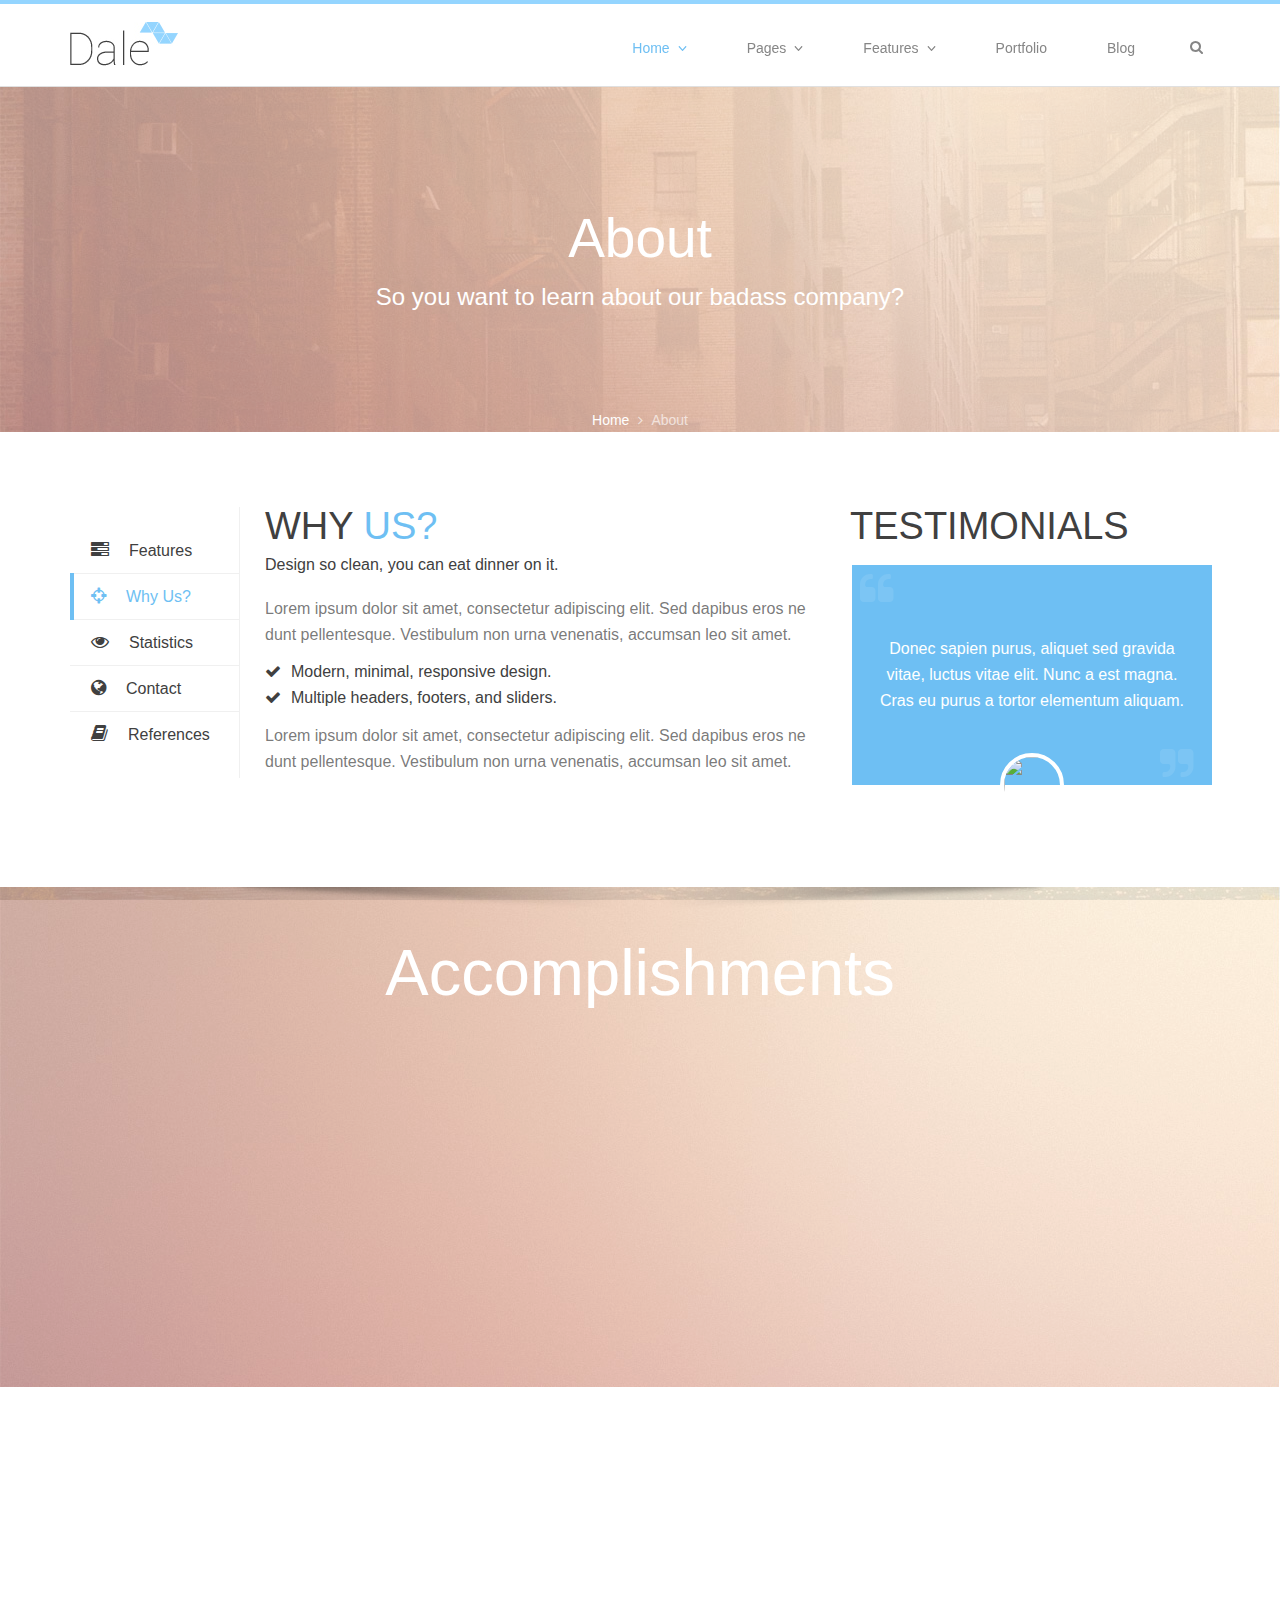
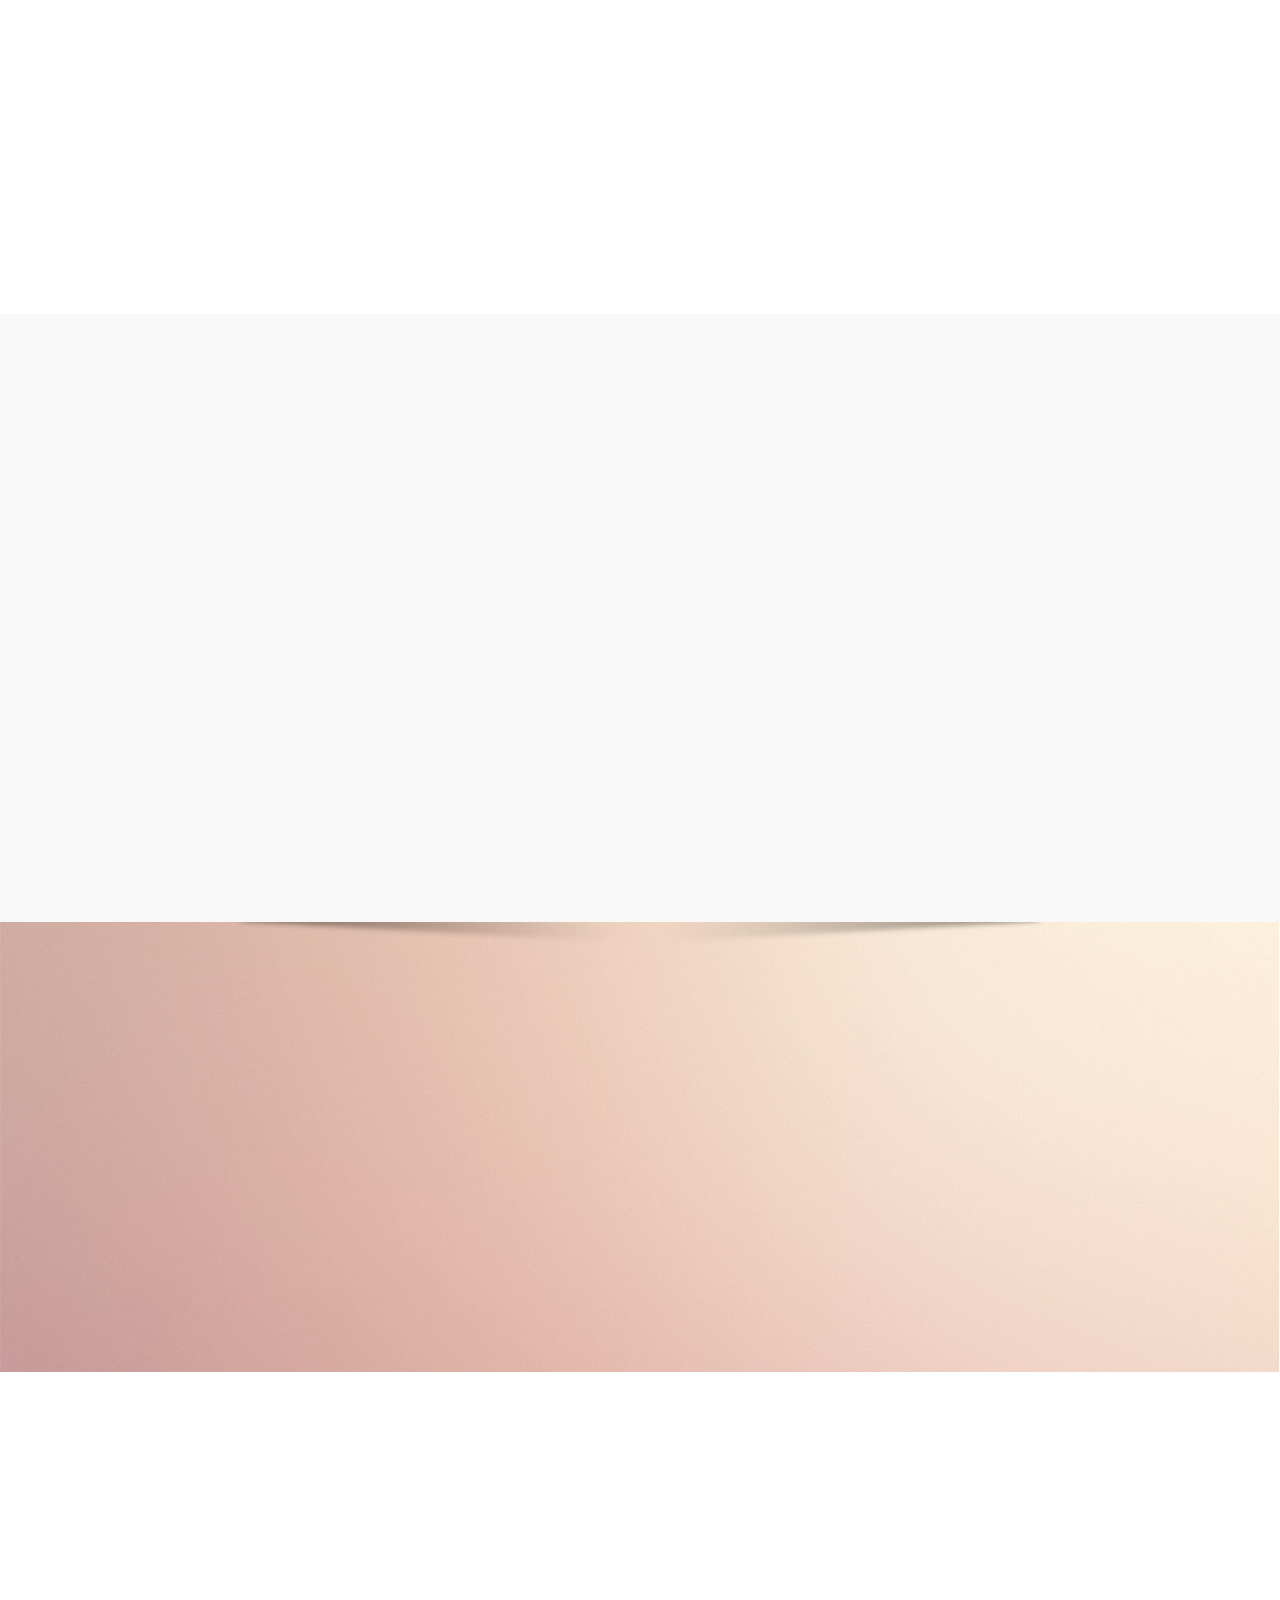
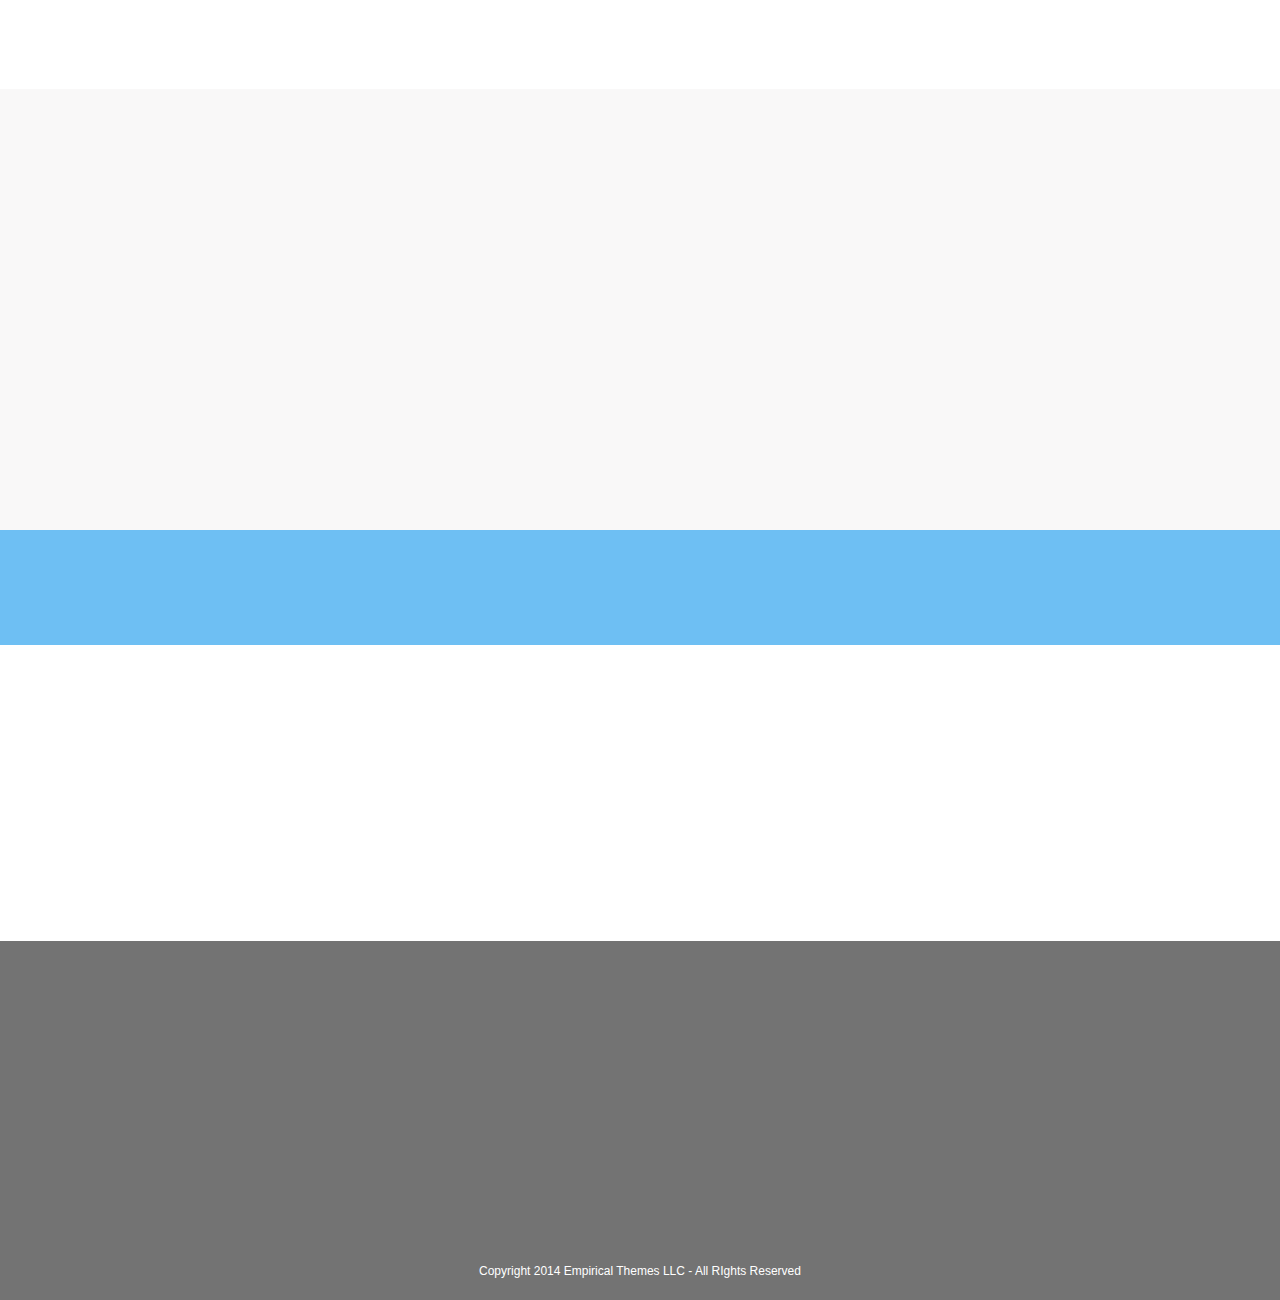
==== commit 09cefb08: "Добавил счетчик google" ====
--- a/about.html
+++ b/about.html
@@ -1104,5 +1104,47 @@
 	});
 	// -->
 	</script>
+		<!-- Yandex.Metrika counter -->
+	<script type="text/javascript">
+		var yaParams = {/*Здесь параметры визита*/};
+	</script>
+
+	<script type="text/javascript">
+		(function (d, w, c) {
+		(w[c] = w[c] || []).push(function() {
+			try {
+				w.yaCounter30587642 = new Ya.Metrika({id:30587642,
+						webvisor:true,
+						clickmap:true,
+						trackLinks:true,
+						accurateTrackBounce:true,params:window.yaParams||{ }});
+			} catch(e) { }
+		});
+
+		var n = d.getElementsByTagName("script")[0],
+			s = d.createElement("script"),
+			f = function () { n.parentNode.insertBefore(s, n); };
+		s.type = "text/javascript";
+		s.async = true;
+		s.src = (d.location.protocol == "https:" ? "https:" : "http:") + "//mc.yandex.ru/metrika/watch.js";
+
+		if (w.opera == "[object Opera]") {
+			d.addEventListener("DOMContentLoaded", f, false);
+		} else { f(); }
+	})(document, window, "yandex_metrika_callbacks");
+	</script>
+	<!-- /Yandex.Metrika counter -->
+	<!-- Google Analytics -->
+		<script>
+		(function(i,s,o,g,r,a,m){i['GoogleAnalyticsObject']=r;i[r]=i[r]||function(){
+		(i[r].q=i[r].q||[]).push(arguments)},i[r].l=1*new Date();a=s.createElement(o),
+		m=s.getElementsByTagName(o)[0];a.async=1;a.src=g;m.parentNode.insertBefore(a,m)
+		})(window,document,'script','//www.google-analytics.com/analytics.js','ga');
+
+		ga('create', 'UA-61812137-2', 'auto');
+		ga('send', 'pageview');
+
+		</script>
+	<!-- /Google Analytics -->
 </body>
 </html>